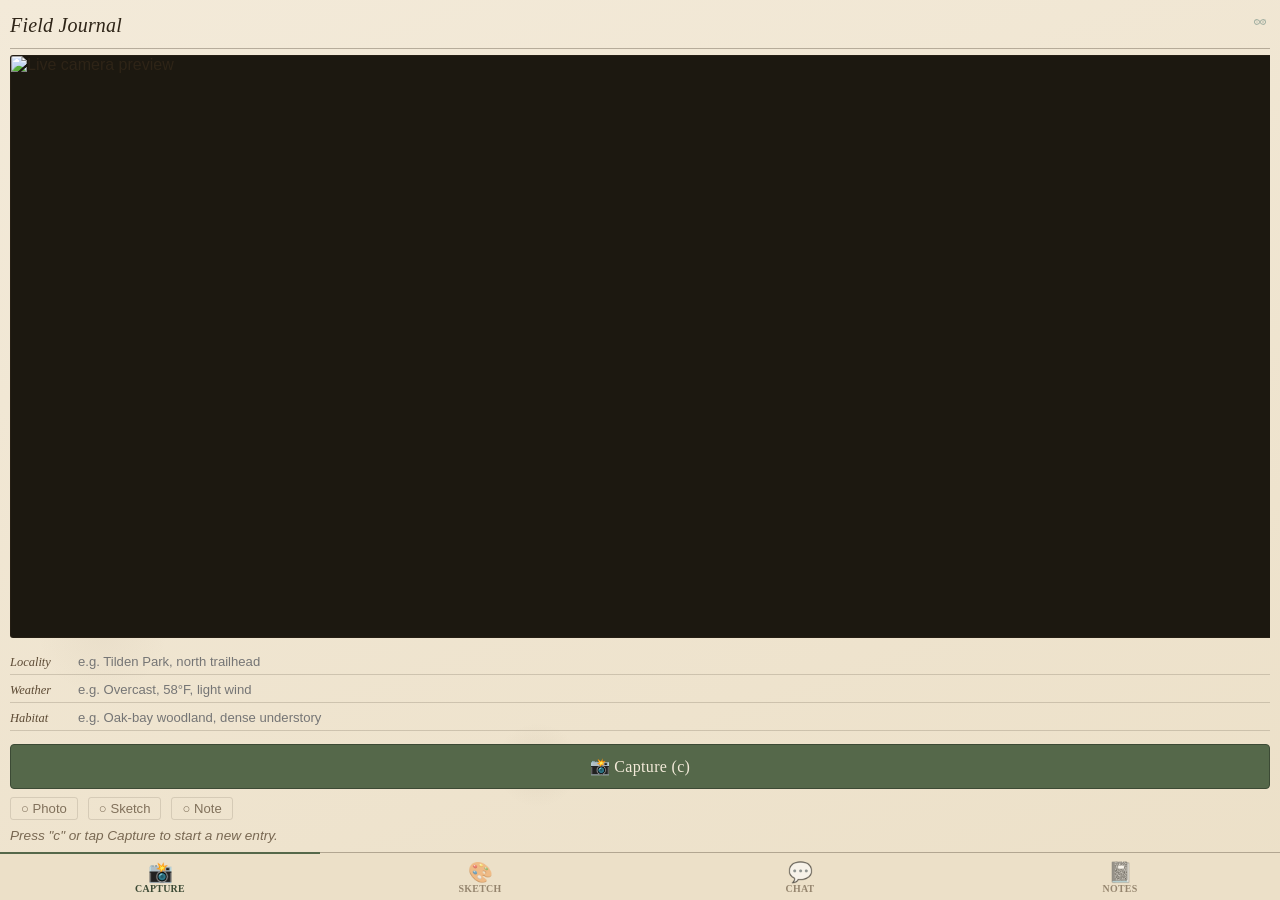
==== assets/index.html @ d4f18e7a "code with folders" ====
<!--
SPDX-FileCopyrightText: Copyright (C) Arduino s.r.l. and/or its affiliated companies

SPDX-License-Identifier: MPL-2.0
-->

<!doctype html>
<html lang="en">
  <head>
    <meta charset="UTF-8" />
    <meta name="viewport" content="width=device-width, initial-scale=1.0, maximum-scale=1.0, user-scalable=no" />
    <title>Field Journal</title>
    <link rel="stylesheet" type="text/css" href="style.css" />
    <style>
      /* Laid out for a small (5") HDMI/LCD touchscreen: fixed-height
         shell, one tab visible at a time, tab bar docked at the bottom
         within thumb reach.

         Palette below is meant to evoke a hand-drawn naturalist's field
         journal: aged paper, sepia ink, muted botanical greens instead
         of app-UI blue/green. Only generic font families (serif) are
         relied on for headings -- no web fonts are loaded, since this
         has to render offline on the board with whatever's already on
         its Linux image. */
      :root {
        --paper: #f3ead9;
        --paper-dark: #ece0c8;
        --ink: #2e2417;
        --ink-soft: #5c4a34;
        --line: rgba(58, 45, 28, 0.32);
        --line-soft: rgba(58, 45, 28, 0.18);
        --accent-green: #55684a;
        --accent-green-dark: #3c4a35;
        --accent-rust: #7a3b2e;
        --accent-rust-dark: #532820;
        --accent-slate: #46626c;
        --accent-slate-dark: #30454d;
      }
      html, body {
        height: 100%;
        margin: 0;
        overflow: hidden;
      }
      body {
        padding: 0;
        display: block;
        /* Faint "foxing" spots + a warm gradient stand in for a paper
           texture image -- no binary asset needed, so it stays
           offline-safe. */
        background:
          radial-gradient(circle at 18% 24%, rgba(90, 66, 40, 0.06) 0%, transparent 5%),
          radial-gradient(circle at 76% 62%, rgba(90, 66, 40, 0.05) 0%, transparent 4%),
          radial-gradient(circle at 42% 85%, rgba(90, 66, 40, 0.06) 0%, transparent 4%),
          radial-gradient(circle at 88% 15%, rgba(90, 66, 40, 0.05) 0%, transparent 4%),
          radial-gradient(circle at 8% 70%, rgba(90, 66, 40, 0.04) 0%, transparent 5%),
          linear-gradient(160deg, var(--paper) 0%, var(--paper-dark) 100%);
        color: var(--ink);
      }
      .app-shell {
        max-width: 100%;
        height: 100%;
        margin: 0;
        padding: 8px 10px 0 10px;
        font-family: -apple-system, "Segoe UI", Roboto, sans-serif;
        display: flex;
        flex-direction: column;
        box-sizing: border-box;
      }
      .header {
        margin-bottom: 6px;
        flex: 0 0 auto;
        display: flex;
        align-items: baseline;
        justify-content: space-between;
        border-bottom: 1px solid var(--line);
        padding-bottom: 6px;
      }
      .header h1 {
        font-family: Georgia, "Times New Roman", serif;
        font-style: italic;
        font-weight: 400;
        font-size: 1.25rem;
        letter-spacing: 0.01em;
        margin: 0;
        color: var(--ink);
      }
      .header .arduino-logo {
        height: 20px;
        opacity: 0.55;
        filter: sepia(60%) saturate(60%);
      }

      /* --- Tabs --------------------------------------------------- */
      .tab-panels {
        flex: 1 1 auto;
        min-height: 0;
        position: relative;
      }
      .tab-panel {
        display: none;
        height: 100%;
        overflow-y: auto;
        -webkit-overflow-scrolling: touch;
        padding-bottom: 8px;
        box-sizing: border-box;
      }
      .tab-panel.active {
        display: flex;
        flex-direction: column;
      }
      .tab-bar {
        flex: 0 0 auto;
        display: flex;
        border-top: 1px solid var(--line);
        background: var(--paper-dark);
        margin: 0 -10px;
      }
      .tab-btn {
        flex: 1;
        display: flex;
        flex-direction: column;
        align-items: center;
        justify-content: center;
        gap: 2px;
        padding: 8px 4px 6px 4px;
        border: none;
        background: none;
        font-size: 1.25rem;
        line-height: 1;
        cursor: pointer;
        color: var(--ink-soft);
        opacity: 0.6;
      }
      .tab-btn span {
        font-family: Georgia, "Times New Roman", serif;
        font-size: 0.62rem;
        font-weight: 600;
        letter-spacing: 0.03em;
        text-transform: uppercase;
      }
      .tab-btn.active {
        color: var(--accent-green-dark);
        opacity: 1;
        border-top: 2px solid var(--accent-green);
        margin-top: -1px;
      }

      /* --- Tab 1: Capture ------------------------------------------ */
      #cameraPreview {
        width: 100%;
        flex: 1 1 auto;
        min-height: 0;
        object-fit: cover;
        background: #1c1810;
        border-radius: 3px;
        border: 1px solid var(--line);
        display: block;
        margin-bottom: 8px;
      }
      .capture-btn {
        display: block;
        width: 100%;
        flex: 0 0 auto;
        margin-bottom: 8px;
        padding: 12px;
        font-family: Georgia, "Times New Roman", serif;
        font-size: 1rem;
        letter-spacing: 0.02em;
        border: 1px solid var(--accent-green-dark);
        border-radius: 4px;
        cursor: pointer;
        background: var(--accent-green);
        color: var(--paper);
      }
      /* --- Grinnell-method field conditions (locality/weather/habitat) --- */
      .field-conditions {
        flex: 0 0 auto;
        margin: 6px 0 8px 0;
      }
      .field-conditions-row {
        display: flex;
        align-items: baseline;
        gap: 6px;
        border-bottom: 1px solid var(--line-soft);
        padding-bottom: 3px;
        margin-bottom: 5px;
      }
      .field-conditions-row label {
        flex: 0 0 auto;
        font-family: Georgia, "Times New Roman", serif;
        font-style: italic;
        font-size: 0.78rem;
        color: var(--ink-soft);
        width: 62px;
      }
      .field-conditions-row input {
        flex: 1 1 auto;
        min-width: 0;
        border: none;
        background: transparent;
        font-size: 0.82rem;
        color: var(--ink);
        padding: 2px 0;
      }
      .field-conditions-row input:focus {
        outline: none;
      }
      .field-conditions-view p {
        margin: 0 0 3px 0;
        font-size: 0.82rem;
        color: var(--ink);
      }
      .field-conditions-view p strong {
        font-family: Georgia, "Times New Roman", serif;
        font-style: italic;
        font-weight: 400;
        color: var(--ink-soft);
      }
      .catalog-tag {
        display: inline-block;
        font-family: Georgia, "Times New Roman", serif;
        font-style: italic;
        font-size: 0.8rem;
        letter-spacing: 0.03em;
        color: var(--ink-soft);
        border: 1px solid var(--line);
        border-radius: 3px;
        padding: 2px 8px;
        margin-bottom: 4px;
      }

      .entry-status {
        display: flex;
        gap: 10px;
        margin: 0 0 8px 0;
        font-size: 0.82rem;
        flex: 0 0 auto;
      }
      .entry-status span {
        padding: 3px 10px;
        border-radius: 3px;
        background: transparent;
        border: 1px solid var(--line-soft);
        color: var(--ink-soft);
        opacity: 0.75;
      }
      .entry-status span.status-saved {
        background: rgba(85, 104, 74, 0.14);
        border-color: var(--accent-green);
        color: var(--accent-green-dark);
        opacity: 1;
        font-weight: 600;
      }
      .capture-status {
        flex: 0 0 auto;
        min-height: 1.2em;
        opacity: 0.8;
        font-size: 0.85rem;
        font-style: italic;
        color: var(--ink-soft);
      }

      /* --- Tab 2: Photo + Sketch ------------------------------------ */
      .entry-panels {
        display: flex;
        flex-direction: column;
        gap: 8px;
        flex: 1 1 auto;
        min-height: 0;
      }
      .panel-label {
        font-family: Georgia, "Times New Roman", serif;
        font-style: italic;
        font-size: 0.92rem;
        letter-spacing: 0.02em;
        color: var(--ink-soft);
        border-bottom: 1px solid var(--line-soft);
        padding-bottom: 3px;
        margin-bottom: 6px;
      }
      .photo-panel {
        flex: 0 0 auto;
      }
      #capturedPhoto {
        width: 100%;
        max-height: 110px;
        object-fit: contain;
        border-radius: 3px;
        border: 1px solid var(--line);
        background: var(--paper-dark);
        display: none;
      }
      .sketch-panel {
        flex: 1 1 auto;
        min-height: 0;
        display: flex;
        flex-direction: column;
      }
      #sketchCanvas {
        flex: 1 1 auto;
        min-height: 0;
        width: 100%;
        background: #fdfaf2;
        border-radius: 3px;
        border: 1px solid var(--line);
        display: block;
        touch-action: none; /* stops the page from scrolling/zooming while drawing */
      }
      .sketch-controls {
        display: flex;
        gap: 8px;
        margin-top: 6px;
        flex: 0 0 auto;
      }
      .sketch-controls button {
        flex: 1;
        padding: 10px;
        border: 1px solid var(--line);
        border-radius: 4px;
        cursor: pointer;
        background: var(--paper-dark);
        color: var(--ink);
        font-family: Georgia, "Times New Roman", serif;
      }

      /* --- Tab 3: Chat ----------------------------------------------- */
      #tab-chat {
        flex-direction: column;
      }
      .bird-panel {
        flex: 0 0 auto;
        margin-bottom: 10px;
        padding-bottom: 10px;
        border-bottom: 1px solid var(--line-soft);
      }
      .bird-panel .capture-btn {
        margin-bottom: 6px;
      }
      .chat-panel {
        display: flex;
        flex-direction: column;
        flex: 1 1 auto;
        min-height: 0;
      }
      #chatLog {
        flex: 1 1 auto;
        min-height: 80px;
        overflow-y: auto;
        display: flex;
        flex-direction: column;
        gap: 8px;
        padding: 8px;
        border-radius: 4px;
        background: rgba(58, 45, 28, 0.045);
        border: 1px solid var(--line-soft);
      }
      .chat-bubble {
        padding: 8px 10px;
        border-radius: 4px;
        max-width: 85%;
        border: 1px solid var(--line-soft);
      }
      .chat-bubble p {
        margin: 0;
        white-space: pre-wrap;
        font-size: 0.9rem;
        color: var(--ink);
      }
      .chat-you {
        align-self: flex-end;
        background: var(--paper-dark);
      }
      .chat-ai {
        align-self: flex-start;
        background: #fdfaf2;
      }
      .add-to-note-btn {
        display: block;
        margin-top: 6px;
        padding: 5px 8px;
        font-size: 0.78rem;
        border: 1px solid var(--line);
        border-radius: 3px;
        cursor: pointer;
        background: var(--paper-dark);
        color: var(--ink-soft);
      }
      .chat-input-row {
        display: flex;
        gap: 6px;
        margin-top: 8px;
        flex: 0 0 auto;
      }
      .chat-input-row input {
        flex: 1;
        padding: 10px;
        border-radius: 4px;
        border: 1px solid var(--line);
        font-size: 0.95rem;
        background: #fdfaf2;
        color: var(--ink);
      }
      .chat-input-row button {
        padding: 10px 14px;
        border: 1px solid var(--accent-green-dark);
        border-radius: 4px;
        cursor: pointer;
        background: var(--accent-green);
        color: var(--paper);
        font-family: Georgia, "Times New Roman", serif;
      }
      .field-note {
        margin-top: 8px;
        padding: 10px;
        border-radius: 4px;
        background: rgba(58, 45, 28, 0.045);
        border: 1px solid var(--line-soft);
        flex: 0 0 auto;
      }
      .field-note p {
        margin: 0 0 6px 0;
        white-space: pre-wrap;
        font-size: 0.88rem;
        color: var(--ink);
      }
      .scan-content-time {
        font-size: 0.75rem;
        font-style: italic;
        opacity: 0.65;
        color: var(--ink-soft);
      }

      /* --- Tab 4: Saved Notes ----------------------------------------- */
      #tab-notes {
        flex-direction: column;
      }
      .entries-list {
        flex: 1 1 auto;
        overflow-y: auto;
      }
      .entry-row {
        display: flex;
        gap: 10px;
        align-items: center;
        padding: 8px 2px;
        border-bottom: 1px solid var(--line-soft);
        cursor: pointer;
      }
      .entry-row img,
      .entry-thumb-placeholder {
        width: 56px;
        height: 42px;
        object-fit: cover;
        border-radius: 3px;
        border: 1px solid var(--line-soft);
        background: var(--paper-dark);
        flex: 0 0 auto;
      }
      .entry-meta {
        flex: 1 1 auto;
        min-width: 0;
      }
      .entry-meta .entry-time {
        font-size: 0.72rem;
        font-style: italic;
        opacity: 0.65;
        color: var(--ink-soft);
      }
      .entry-meta .entry-snippet {
        font-size: 0.85rem;
        white-space: nowrap;
        overflow: hidden;
        text-overflow: ellipsis;
        color: var(--ink);
      }
      .notes-empty {
        opacity: 0.7;
        font-style: italic;
        font-size: 0.9rem;
        padding: 12px 2px;
        color: var(--ink-soft);
      }
      .notes-detail {
        flex: 1 1 auto;
        min-height: 0;
        overflow-y: auto;
        display: flex;
        flex-direction: column;
      }
      .notes-back-btn {
        align-self: flex-start;
        margin-bottom: 8px;
        padding: 8px 14px;
        border: 1px solid var(--line);
        border-radius: 4px;
        background: var(--paper-dark);
        color: var(--ink);
        cursor: pointer;
        font-size: 0.85rem;
        font-family: Georgia, "Times New Roman", serif;
      }
      .detail-images {
        display: flex;
        gap: 8px;
        margin-bottom: 8px;
        flex: 0 0 auto;
      }
      .detail-images img {
        flex: 1;
        width: 50%;
        max-height: 150px;
        object-fit: contain;
        background: var(--paper-dark);
        border-radius: 3px;
        border: 1px solid var(--line);
      }
      #detailNoteTextarea {
        width: 100%;
        box-sizing: border-box;
        border-radius: 4px;
        border: 1px solid var(--line);
        padding: 8px;
        font-size: 0.88rem;
        font-family: inherit;
        resize: vertical;
        background: #fdfaf2;
        color: var(--ink);
      }
      .detail-actions {
        display: flex;
        gap: 6px;
        flex-wrap: wrap;
        margin-top: 6px;
        flex: 0 0 auto;
      }
      .detail-actions button {
        flex: 1 1 auto;
        padding: 9px 6px;
        border: 1px solid var(--line);
        border-radius: 4px;
        cursor: pointer;
        font-size: 0.78rem;
        font-family: Georgia, "Times New Roman", serif;
        background: var(--paper-dark);
        color: var(--ink);
      }
      #detailDeleteButton {
        background: var(--accent-rust);
        color: var(--paper);
        border-color: var(--accent-rust-dark);
      }
      #detailSyncButton {
        background: var(--accent-slate);
        color: var(--paper);
        border-color: var(--accent-slate-dark);
      }

      .error-message {
        margin: 8px 0;
        padding: 8px 10px;
        border-radius: 4px;
        background: rgba(122, 59, 46, 0.12);
        border: 1px solid var(--accent-rust);
        color: var(--accent-rust-dark);
        font-size: 0.85rem;
        font-style: italic;
        flex: 0 0 auto;
      }
    </style>
  </head>
  <body>
    <div class="app-shell">
      <div class="header">
        <h1 class="arduino-text">Field Journal</h1>
        <img class="arduino-logo" src="./img/logo.svg" alt="Arduino Logo" />
      </div>

      <div class="tab-panels">
        <!-- Tab 1: Capture -->
        <section id="tab-capture" class="tab-panel active">
          <img id="cameraPreview" alt="Live camera preview" />
          <div class="field-conditions">
            <div class="field-conditions-row">
              <label for="localityInput">Locality</label>
              <input id="localityInput" type="text" placeholder="e.g. Tilden Park, north trailhead" />
            </div>
            <div class="field-conditions-row">
              <label for="weatherInput">Weather</label>
              <input id="weatherInput" type="text" placeholder="e.g. Overcast, 58°F, light wind" />
            </div>
            <div class="field-conditions-row">
              <label for="habitatInput">Habitat</label>
              <input id="habitatInput" type="text" placeholder="e.g. Oak-bay woodland, dense understory" />
            </div>
          </div>
          <button id="captureButton" class="capture-btn">📸 Capture (c)</button>
          <div class="entry-status">
            <span id="status-photo" data-label="Photo">○ Photo</span>
            <span id="status-sketch" data-label="Sketch">○ Sketch</span>
            <span id="status-note" data-label="Note">○ Note</span>
          </div>
          <div id="captureStatus" class="capture-status"></div>
        </section>

        <!-- Tab 2: Photo + Sketch -->
        <section id="tab-sketch" class="tab-panel">
          <div class="entry-panels">
            <div class="entry-panel photo-panel">
              <div class="panel-label">Photo</div>
              <img id="capturedPhoto" alt="Captured photo" />
            </div>
            <div class="entry-panel sketch-panel">
              <div class="panel-label">Sketch</div>
              <canvas id="sketchCanvas"></canvas>
              <div class="sketch-controls">
                <button id="sketchClearButton">Clear</button>
                <button id="sketchSaveButton">Save Sketch</button>
              </div>
            </div>
          </div>
        </section>

        <!-- Tab 3: Chat -->
        <section id="tab-chat" class="tab-panel">
          <div class="bird-panel">
            <div class="panel-label">Identify Birdsong</div>
            <button id="birdListenButton" class="capture-btn">🎤 Listen (5s)</button>
            <div id="birdResult"></div>
          </div>

          <div class="panel-label">Ask about this observation</div>
          <div class="chat-panel">
            <div id="chatLog"></div>
            <div class="chat-input-row">
              <input id="chatInput" type="text" placeholder="Describe what you see, or ask a question..." />
              <button id="chatSendButton">Send</button>
            </div>
          </div>
          <div id="fieldNoteResult"></div>
        </section>

        <!-- Tab 4: Saved Notes -->
        <section id="tab-notes" class="tab-panel">
          <div id="notesListView">
            <div class="panel-label">Saved Field Notes</div>
            <div id="entriesList" class="entries-list"></div>
          </div>
          <div id="notesDetailView" class="notes-detail" style="display: none">
            <button id="notesBackButton" class="notes-back-btn">← Back to list</button>
            <div id="entryDetailContent"></div>
          </div>
        </section>
      </div>

      <nav class="tab-bar">
        <button class="tab-btn active" data-tab="capture">📸<span>Capture</span></button>
        <button class="tab-btn" data-tab="sketch">🎨<span>Sketch</span></button>
        <button class="tab-btn" data-tab="chat">💬<span>Chat</span></button>
        <button class="tab-btn" data-tab="notes">📓<span>Notes</span></button>
      </nav>

      <div id="error-container" class="error-message" style="display: none"></div>
    </div>

    <script src="libs/socket.io.min.js"></script>
    <script src="libs/arduino.js"></script>
    <script src="app.js"></script>
  </body>
</html>
---- assets/style.css ----
/*
 * SPDX-FileCopyrightText: Copyright (C) Arduino s.r.l. and/or its affiliated companies
 *
 * SPDX-License-Identifier: MPL-2.0
 */

@import url('fonts/fonts.css');

/*
 * This CSS is used to center the various elements on the screen
 */
body {
  font-family:
    -apple-system, BlinkMacSystemFont, 'Segoe UI', 'Roboto', 'Oxygen', 'Ubuntu', 'Cantarell', 'Fira Sans', 'Droid Sans',
    'Helvetica Neue', sans-serif;
  margin: 0;
  padding: 20px;
  background-color: #dae3e3;
  color: #333;
  display: flex;
  flex-direction: column;
  align-items: center;
}

.main-content {
  display: flex;
  gap: 32px;
  align-items: stretch;
  justify-content: center;
  width: 100%;
  max-width: 1200px;
}

.header {
  display: flex;
  align-items: center;
  justify-content: space-between;
  margin-bottom: 32px;
}

.container {
  width: 100%;
  max-width: 550px;
  min-width: 300px;
  height: auto;
  min-height: auto;
  border-radius: 16px;
  background: #fff;
  padding: 24px;
  box-sizing: border-box;
  display: flex;
  flex-direction: column;
  justify-content: space-between;
}

.right-column {
  display: flex;
  flex-direction: column;
  gap: 32px;
  width: 100%;
  max-width: 550px;
}

.right-column .container:last-child {
  flex-grow: 1;
}

.error-message {
  margin-top: 20px;
  padding: 10px;
  border-radius: 5px;
  background-color: #f8d7da;
  color: #721c24;
  border: 1px solid #f5c6cb;
}

.container-right {
  background: #fff;
  padding: 16px;
  border-radius: 16px;
}

/*
 * Components styling
 */

#videoFeedContainer {
  display: flex;
  justify-content: center;
  align-items: center;
  margin-bottom: 20px;
  width: 100%;
  margin-left: auto;
  margin-right: auto;
}

#videoCanvas {
  display: block;
  width: 100%;
  height: auto;
  background-color: #333;
}

.camera-status {
  display: flex;
  align-items: center;
  flex-direction: column;
  gap: 16px;
}

.search {
  display: flex;
  align-items: center;
  gap: 8px;
  color: #2c353a;
  font-family: 'Roboto Mono', monospace;
  font-size: 16px;
  font-style: normal;
  font-weight: 700;
  line-height: 170%;
  letter-spacing: 1.92px;
}

.search-small {
  color: #2c353a;
  text-align: center;
  font-family: 'Open Sans';
  font-size: 14px;
  font-style: normal;
  font-weight: 400;
}

#scanInfo {
  text-align: center;
  margin-bottom: 24px;
  display: flex;
  flex-direction: column;
  gap: 8px;
  align-self: stretch;
  border-radius: 8px;
  background: #fff;
}

#scanMessage {
  text-align: center;
  font-family: 'Open Sans';
  font-size: 10px;
  color: #2c353a;
  line-height: 160%;
  letter-spacing: 0.5px;
}

#recentScansList {
  list-style-type: none;
  padding: 0;
  flex: 1;
}

#recentScansList li {
  border-top: 1px solid #c9d2d2;
  border-bottom: 1px solid #c9d2d2;
  padding: 16px 0;
  font-size: 12px;
  color: #2c353a;
}

.error-message {
  color: red;
  font-weight: bold;
  text-align: center;
  margin-top: 10px;
}

#rescan-button-container {
  display: flex;
  justify-content: flex-end;
}

#rescanButton {
  background-color: #008184;
  color: #fff;
  border: none;
  border-radius: 8px;
  padding: 8px 16px;
  font-weight: 600;
  cursor: pointer;
  transition: background 0.2s;
  outline: none;
  box-shadow: none;
  font-family: 'Open Sans';
  font-size: 14px;
  font-style: normal;
  line-height: 160%;
}

.arduino-text {
  color: #008184;
  font-family: 'Roboto Mono', monospace;
  font-size: 20px;
  font-weight: 600;
  margin: 0;
  font-style: normal;
  line-height: 170%;
  letter-spacing: 0.28px;
}

.icon-wrapper {
  display: inline-flex;
  align-items: center;
  justify-content: center;
  padding: 4px;
  border-radius: 50%;
  transition: background-color 0.2s ease;
  position: relative;
}

.icon-wrapper:hover {
  background-color: rgba(0, 129, 132, 0.1);
  cursor: pointer;
}

.icon-wrapper::after {
  content: attr(data-tooltip);
  position: absolute;
  bottom: 100%;
  left: 50%;
  transform: translateX(-50%);
  background-color: #333;
  color: white;
  padding: 4px 8px;
  border-radius: 4px;
  font-size: 11px;
  font-family: 'Open Sans', sans-serif;
  white-space: nowrap;
  opacity: 0;
  visibility: hidden;
  transition:
    opacity 0.3s,
    visibility 0.3s;
  z-index: 1000;
  margin-bottom: 5px;
}

.icon-wrapper::before {
  content: '';
  position: absolute;
  bottom: 100%;
  left: 50%;
  transform: translateX(-50%);
  border: 4px solid transparent;
  border-top-color: #333;
  opacity: 0;
  visibility: hidden;
  transition:
    opacity 0.3s,
    visibility 0.3s;
  z-index: 1000;
  margin-bottom: 1px;
}

.icon-wrapper:hover::after,
.icon-wrapper:hover::before {
  opacity: 1;
  visibility: visible;
}

.icon-wrapper.tooltip-success::after {
  background-color: #16a588;
  color: #fff;
  opacity: 1;
  visibility: visible;
}

.icon-wrapper.tooltip-success::before {
  border-top-color: #16a588;
  opacity: 1;
  visibility: visible;
}

.icon {
  width: 12px;
  height: 12px;
  display: block;
}

.delete-scan-logo:hover {
  cursor: pointer;
  background-color: rgba(0, 129, 132, 0.1);
  padding: 4px;
  border-radius: 50%;
}

.arduino-logo {
  height: 48px;
  width: auto;
}

.delete-scan-logo {
  width: 18px;
  height: 18px;
  border-radius: 50%;
  transition: background-color 0.2s ease;
  padding: 4px;
}

.recent-scans-title-container {
  display: flex;
  align-items: center;
  gap: 8px;
  justify-content: space-between;
}

.recent-scans-title {
  color: #2c353a;
  font-family: 'Roboto Mono', monospace;
  font-size: 12px;
  font-style: normal;
  font-weight: 700;
  line-height: 170%;
  letter-spacing: 1.2px;
  margin: 0;
}

.no-recent-scans {
  display: flex;
  flex-direction: column;
  align-items: center;
  justify-content: center;
  width: 100%;
  height: 100%;
  color: #5d6a6b;
  gap: 8px;
  margin: auto;
}

.scan-container {
  display: flex;
  justify-content: space-between;
  align-items: center;
}

#scan-message {
  font-family: 'Open Sans';
  font-size: 10px;
  font-style: normal;
  font-weight: 400;
  line-height: 160%;
  letter-spacing: 0.1px;
  color: #2c353a;
  text-align: center;
}

.scan-header {
  color: #2c353a;
  font-family: 'Open Sans';
  font-size: 10px;
  font-style: normal;
  font-weight: 400;
  line-height: 160%;
  letter-spacing: 0.5px;
  align-self: stretch;
}

.scan-content,
.scan-content-time {
  font-size: 14px;
  font-style: normal;
  font-weight: 600;
  line-height: 160%;
  color: #2c353a;
  font-family: 'Open Sans';
  letter-spacing: 0.5px;
}

.scan-content-time {
  font-weight: 400;
}

.cell-border {
  border-top: 1px solid #ccc;
}

.scan-cell-container {
  display: flex;
  align-items: center;
  justify-content: space-between;
  gap: 8px;
  width: 100%;
  padding: 16px 0;
}

.scan-error {
  color: #b00020;
  background: #ffeaea;
  padding: 8px 12px;
  border-radius: 4px;
  margin-top: 8px;
  font-weight: bold;
}

/*
 * Responsive design
 */

@media (max-width: 1024px) {
  .main-content {
    flex-direction: column;
    align-items: center;
    gap: 24px;
  }

  .container,
  .right-column {
    width: 100%;
    max-width: 800px;
  }
}

.scan-error {
  text-align: center;
}

.scan-header {
  font-family: 'Open Sans';
  font-size: 10px;
  font-style: normal;
  font-weight: 400;
  color: #2c353a;
}

.scan-content {
  position: relative;
  display: flex;
  gap: 8px;
  align-items: center;
}

/*
 * Responsive design
 */

@media (max-width: 768px) {
  body {
    padding: 12px 16px;
  }

  .container {
    max-width: none;
    padding: 20px;
    min-height: auto;
  }

  .arduino-text {
    font-size: 24px;
  }

  .main-content {
    gap: 20px;
    flex-direction: column;
  }
}

@media (max-width: 480px) {
  body {
    padding: 8px 12px;
  }

  .container {
    padding: 16px;
  }

  .arduino-logo {
    height: 20px;
    width: auto;
  }

  #rescanButton {
    font-size: 12px;
  }
}

/* Added from anomaly-detection */

.control-group {
  position: relative;
}

.slider-box {
  display: flex;
  align-items: center;
  gap: 10px;
}

.control-confidence {
  display: flex;
  align-items: center;
  justify-content: space-between;
  margin-bottom: 16px;
}

.control-group label {
  color: #2c353a;
  font-family: 'Roboto Mono', monospace;
  font-size: 12px;
  font-style: normal;
  font-weight: 700;
  line-height: 170%;
  letter-spacing: 1.2px;
}

#confidenceSlider {
  width: 100%;
  height: 6px;
  border-radius: 3px;
  background: #dae3e3;
  outline: none;
  -webkit-appearance: none;
  appearance: none;
  position: relative;
  margin: 20px 0 10px 0;
}

#confidenceSlider::-webkit-slider-thumb {
  -webkit-appearance: none;
  appearance: none;
  width: 12px;
  height: 12px;
  border-radius: 50%;
  background: #008184;
  cursor: pointer;
  position: relative;
  bottom: 3px;
  z-index: 2;
}

#confidenceSlider::-webkit-slider-runnable-track {
  width: 100%;
  height: 6px;
  border-radius: 3px;
  background: #dae3e3;
}

#confidenceSlider::-moz-range-track {
  width: 100%;
  height: 6px;
  border-radius: 3px;
  background: #dae3e3;
  border: none;
}

.slider-container {
  position: relative;
  width: 100%;
}

.slider-progress {
  position: absolute;
  top: 20px;
  left: 0;
  height: 6px;
  background: #008184;
  border-radius: 3px;
  pointer-events: none;
  z-index: 1;
  transition: width 0.1s ease;
}

.confidence-value-display {
  position: absolute;
  top: -3px;
  transform: translateX(-50%);
  color: #008184;
  padding: 2px 6px;
  pointer-events: none;
  z-index: 3;
  white-space: nowrap;
  transition: left 0.1s ease;
  font-family: 'Open Sans';
  font-size: 12px;
  font-style: normal;
  font-weight: 400;
  line-height: 160%;
  letter-spacing: 0.12px;
}

.confidence-limits {
  color: #2c353a;
  font-family: 'Open Sans';
  font-size: 12px;
  font-style: normal;
  font-weight: 400;
  line-height: 160%;
  letter-spacing: 0.12px;
  margin-top: 10px;
}

.btn-tertiary {
  border-radius: 6px;
  border: 1px solid #c9d2d2;
  background: white;
  display: flex;
  align-items: center;
  justify-content: center;
  gap: 12px;
  padding: 4px 8px;
  cursor: pointer;
  transition: all 0.3s ease;
  font-size: 12px;
  min-width: 50px;
  height: 36px;
}

.feedback-section {
  margin-bottom: 8px;
}

.confidence-input {
  border: none;
  background: transparent;
  font-size: 12px;
  font-weight: inherit;
  color: inherit;
  text-align: center;
  width: 40px;
  padding: 0;
  margin: 0;
  outline: none;
  cursor: text;
}

.confidence-input:focus {
  background: rgba(0, 129, 132, 0.1);
  border-radius: 2px;
}

.reset-icon {
  width: 18px;
  height: 18px;
  opacity: 0.7;
  transition: opacity 0.3s ease;
  cursor: pointer;
}

.reset-icon svg path {
  fill: black;
}

.btn-tertiary:hover .reset-icon {
  opacity: 1;
}

.feedback-content {
  display: flex;
  flex-direction: column;
  align-items: center;
  justify-content: center;
  height: 100%;
}

.feedback-text {
  color: #5d6a6b;
  text-align: center;
}
#recentDetections {
  list-style-type: none;
  padding: 0;
  flex: 1;
}

#recentDetections li {
  border-top: 1px solid #c9d2d2;
  border-bottom: 1px solid #c9d2d2;
  font-size: 12px;
  color: #2c353a;
  padding: 16px 0;
  word-break: break-all;
  display: flex;
  justify-content: space-between;
  align-items: center;
}

.detection-info {
  display: flex;
  align-items: center;
  gap: 8px;
}

.detection-time-info {
  display: flex;
  align-items: center;
  gap: 8px;
}

.info-btn {
  width: 14px;
  height: 14px;
  cursor: pointer;
  border-radius: 50%;
  background-color: #c9d2d2;
  padding: 2px;
  transition: background 0.2s;
  position: relative;
}

.popover {
  position: absolute;
  left: 5%;
  top: 70%;
  margin-left: 8px;
  display: none;
  background: #fff;
  padding: 16px 24px;
  border-radius: 6px;
  box-shadow: 0 2px 8px rgba(0, 0, 0, 0.1);
  z-index: 10;
  width: 300px;
  color: #2c353a;
  font-weight: 100;
  font-family: 'Open Sans';
  font-size: 12px;
  line-height: 170%;
  letter-spacing: 0.12px;
}

.popover.active {
  display: block;
}
#recentClassifications {
  list-style-type: none;
  padding: 0;
  flex: 1;
}

/* Custom styles for layout */
.main-content {
  max-width: 1280px;
}

.main-content > .container {
  flex-grow: 1;
  max-width: none;
}

.right-column {
  flex-shrink: 0;
}

@media (max-width: 1024px) {
  #videoFeedContainer iframe {
    width: 100%;
    aspect-ratio: 1024 / 768;
  }
}

.feedback-detection {
  display: flex;
  flex-direction: column;
  align-items: center;
  justify-content: center;
  height: 100%;
  gap: 16px;
}

.feedback-detection .percentage {
  font-size: 24px;
  font-weight: bold;
  color: #008184;
}

.feedback-detection img {
  max-width: 64px;
  max-height: 64px;
}

.feedback-detection p {
  font-size: 18px;
  font-weight: 500;
  color: #2c353a;
  margin: 0;
}

#video-container {
  padding: 24px 0px;
}
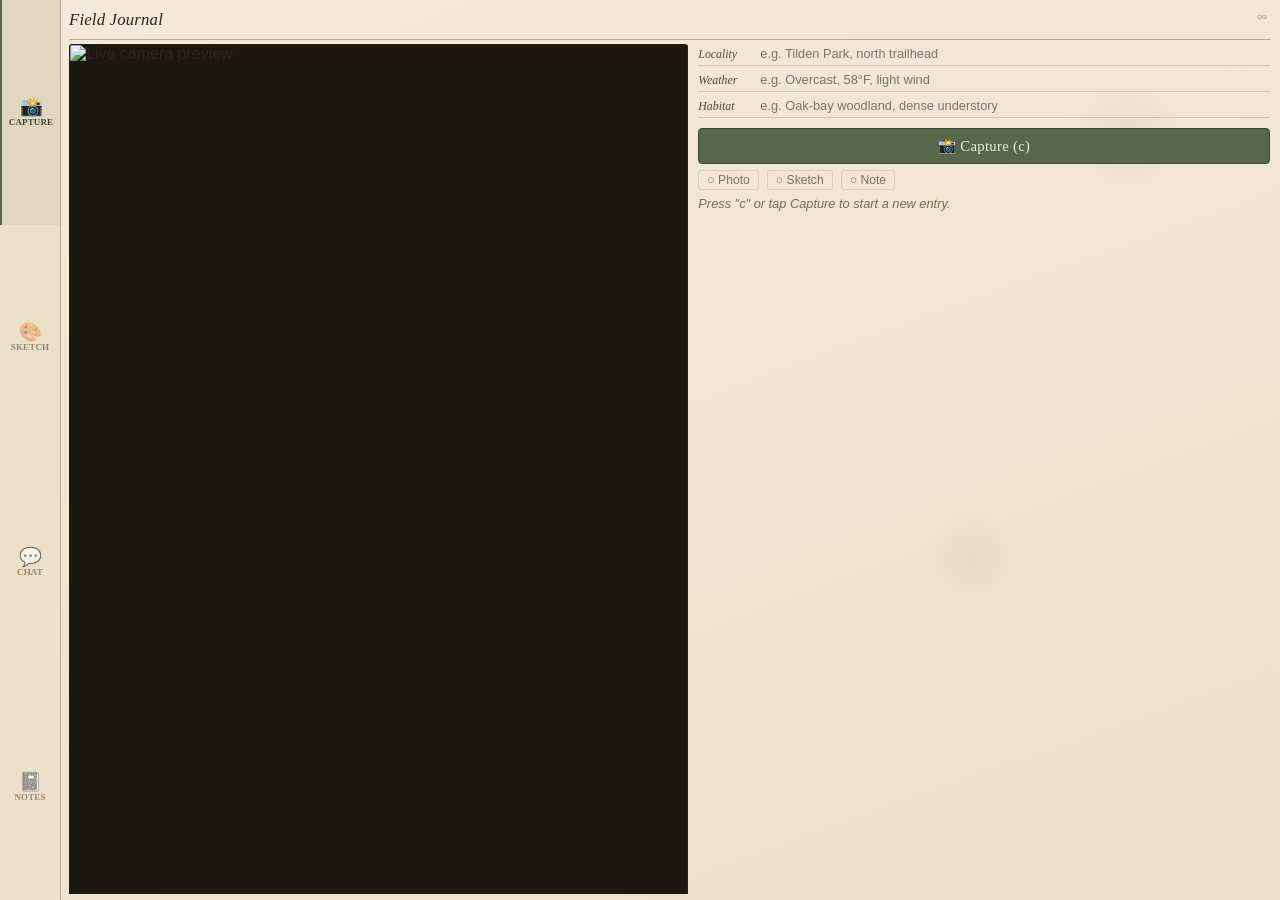
==== commit b1e8ec46: "horizontal layout" ====
--- a/assets/index.html
+++ b/assets/index.html
@@ -12,9 +12,12 @@
     <title>Field Journal</title>
     <link rel="stylesheet" type="text/css" href="style.css" />
     <style>
-      /* Laid out for a small (5") HDMI/LCD touchscreen: fixed-height
-         shell, one tab visible at a time, tab bar docked at the bottom
-         within thumb reach.
+      /* Laid out for a small (5") HDMI/LCD touchscreen in LANDSCAPE
+         orientation: fixed-height shell, one tab visible at a time,
+         a slim icon tab rail docked on the left within thumb reach,
+         and each tab's content arranged in side-by-side columns
+         (rather than stacked) so nothing needs to scroll on a short,
+         wide display.
 
          Palette below is meant to evoke a hand-drawn naturalist's field
          journal: aged paper, sepia ink, muted botanical greens instead
@@ -56,36 +59,47 @@
           linear-gradient(160deg, var(--paper) 0%, var(--paper-dark) 100%);
         color: var(--ink);
       }
+
+      /* --- Shell: sidebar rail (left) + main content (right) -------- */
       .app-shell {
         max-width: 100%;
         height: 100%;
         margin: 0;
-        padding: 8px 10px 0 10px;
+        padding: 0;
         font-family: -apple-system, "Segoe UI", Roboto, sans-serif;
         display: flex;
-        flex-direction: column;
+        flex-direction: row;
         box-sizing: border-box;
       }
+      .main-area {
+        flex: 1 1 auto;
+        min-width: 0;
+        height: 100%;
+        display: flex;
+        flex-direction: column;
+        box-sizing: border-box;
+        padding: 6px 10px 6px 8px;
+      }
       .header {
-        margin-bottom: 6px;
+        margin-bottom: 4px;
         flex: 0 0 auto;
         display: flex;
         align-items: baseline;
         justify-content: space-between;
         border-bottom: 1px solid var(--line);
-        padding-bottom: 6px;
+        padding-bottom: 4px;
       }
       .header h1 {
         font-family: Georgia, "Times New Roman", serif;
         font-style: italic;
         font-weight: 400;
-        font-size: 1.25rem;
+        font-size: 1.05rem;
         letter-spacing: 0.01em;
         margin: 0;
         color: var(--ink);
       }
       .header .arduino-logo {
-        height: 20px;
+        height: 16px;
         opacity: 0.55;
         filter: sepia(60%) saturate(60%);
       }
@@ -101,31 +115,35 @@
         height: 100%;
         overflow-y: auto;
         -webkit-overflow-scrolling: touch;
-        padding-bottom: 8px;
         box-sizing: border-box;
       }
       .tab-panel.active {
         display: flex;
         flex-direction: column;
       }
+
+      /* Icon rail docked on the left, full height, thumb reach for a
+         landscape hand-hold. */
       .tab-bar {
         flex: 0 0 auto;
-        display: flex;
-        border-top: 1px solid var(--line);
-        background: var(--paper-dark);
-        margin: 0 -10px;
+        width: 60px;
+        height: 100%;
+        display: flex;
+        flex-direction: column;
+        border-right: 1px solid var(--line);
+        background: var(--paper-dark);
       }
       .tab-btn {
-        flex: 1;
+        flex: 1 1 0;
         display: flex;
         flex-direction: column;
         align-items: center;
         justify-content: center;
         gap: 2px;
-        padding: 8px 4px 6px 4px;
+        padding: 4px 2px;
         border: none;
         background: none;
-        font-size: 1.25rem;
+        font-size: 1.15rem;
         line-height: 1;
         cursor: pointer;
         color: var(--ink-soft);
@@ -133,38 +151,56 @@
       }
       .tab-btn span {
         font-family: Georgia, "Times New Roman", serif;
-        font-size: 0.62rem;
+        font-size: 0.56rem;
         font-weight: 600;
-        letter-spacing: 0.03em;
+        letter-spacing: 0.02em;
         text-transform: uppercase;
       }
       .tab-btn.active {
         color: var(--accent-green-dark);
         opacity: 1;
-        border-top: 2px solid var(--accent-green);
-        margin-top: -1px;
-      }
-
-      /* --- Tab 1: Capture ------------------------------------------ */
+        border-left: 3px solid var(--accent-green);
+        margin-left: -1px;
+        background: rgba(85, 104, 74, 0.08);
+      }
+
+      /* --- Tab 1: Capture (camera left / conditions+actions right) - */
+      .capture-layout {
+        display: flex;
+        flex-direction: row;
+        gap: 10px;
+        flex: 1 1 auto;
+        min-height: 0;
+      }
+      .capture-video-col {
+        flex: 1 1 52%;
+        min-width: 0;
+        display: flex;
+      }
       #cameraPreview {
         width: 100%;
-        flex: 1 1 auto;
-        min-height: 0;
+        height: 100%;
         object-fit: cover;
         background: #1c1810;
         border-radius: 3px;
         border: 1px solid var(--line);
         display: block;
-        margin-bottom: 8px;
+      }
+      .capture-info-col {
+        flex: 1 1 48%;
+        min-width: 0;
+        display: flex;
+        flex-direction: column;
+        overflow-y: auto;
       }
       .capture-btn {
         display: block;
         width: 100%;
         flex: 0 0 auto;
-        margin-bottom: 8px;
-        padding: 12px;
-        font-family: Georgia, "Times New Roman", serif;
-        font-size: 1rem;
+        margin-bottom: 6px;
+        padding: 8px;
+        font-family: Georgia, "Times New Roman", serif;
+        font-size: 0.92rem;
         letter-spacing: 0.02em;
         border: 1px solid var(--accent-green-dark);
         border-radius: 4px;
@@ -175,30 +211,30 @@
       /* --- Grinnell-method field conditions (locality/weather/habitat) --- */
       .field-conditions {
         flex: 0 0 auto;
-        margin: 6px 0 8px 0;
+        margin: 0 0 6px 0;
       }
       .field-conditions-row {
         display: flex;
         align-items: baseline;
         gap: 6px;
         border-bottom: 1px solid var(--line-soft);
-        padding-bottom: 3px;
-        margin-bottom: 5px;
+        padding-bottom: 2px;
+        margin-bottom: 4px;
       }
       .field-conditions-row label {
         flex: 0 0 auto;
         font-family: Georgia, "Times New Roman", serif;
         font-style: italic;
-        font-size: 0.78rem;
-        color: var(--ink-soft);
-        width: 62px;
+        font-size: 0.74rem;
+        color: var(--ink-soft);
+        width: 56px;
       }
       .field-conditions-row input {
         flex: 1 1 auto;
         min-width: 0;
         border: none;
         background: transparent;
-        font-size: 0.82rem;
+        font-size: 0.8rem;
         color: var(--ink);
         padding: 2px 0;
       }
@@ -207,7 +243,7 @@
       }
       .field-conditions-view p {
         margin: 0 0 3px 0;
-        font-size: 0.82rem;
+        font-size: 0.8rem;
         color: var(--ink);
       }
       .field-conditions-view p strong {
@@ -220,7 +256,7 @@
         display: inline-block;
         font-family: Georgia, "Times New Roman", serif;
         font-style: italic;
-        font-size: 0.8rem;
+        font-size: 0.78rem;
         letter-spacing: 0.03em;
         color: var(--ink-soft);
         border: 1px solid var(--line);
@@ -231,13 +267,14 @@
 
       .entry-status {
         display: flex;
-        gap: 10px;
-        margin: 0 0 8px 0;
-        font-size: 0.82rem;
-        flex: 0 0 auto;
+        gap: 8px;
+        margin: 0 0 6px 0;
+        font-size: 0.76rem;
+        flex: 0 0 auto;
+        flex-wrap: wrap;
       }
       .entry-status span {
-        padding: 3px 10px;
+        padding: 2px 8px;
         border-radius: 3px;
         background: transparent;
         border: 1px solid var(--line-soft);
@@ -253,37 +290,42 @@
       }
       .capture-status {
         flex: 0 0 auto;
-        min-height: 1.2em;
+        min-height: 1.1em;
         opacity: 0.8;
-        font-size: 0.85rem;
-        font-style: italic;
-        color: var(--ink-soft);
-      }
-
-      /* --- Tab 2: Photo + Sketch ------------------------------------ */
+        font-size: 0.8rem;
+        font-style: italic;
+        color: var(--ink-soft);
+      }
+
+      /* --- Tab 2: Photo + Sketch (photo left / sketch right) -------- */
       .entry-panels {
         display: flex;
-        flex-direction: column;
-        gap: 8px;
+        flex-direction: row;
+        gap: 10px;
         flex: 1 1 auto;
         min-height: 0;
       }
       .panel-label {
         font-family: Georgia, "Times New Roman", serif;
         font-style: italic;
-        font-size: 0.92rem;
+        font-size: 0.86rem;
         letter-spacing: 0.02em;
         color: var(--ink-soft);
         border-bottom: 1px solid var(--line-soft);
         padding-bottom: 3px;
-        margin-bottom: 6px;
+        margin-bottom: 5px;
+        flex: 0 0 auto;
       }
       .photo-panel {
-        flex: 0 0 auto;
+        flex: 0 0 30%;
+        min-width: 0;
+        display: flex;
+        flex-direction: column;
       }
       #capturedPhoto {
         width: 100%;
-        max-height: 110px;
+        flex: 1 1 auto;
+        min-height: 0;
         object-fit: contain;
         border-radius: 3px;
         border: 1px solid var(--line);
@@ -291,7 +333,8 @@
         display: none;
       }
       .sketch-panel {
-        flex: 1 1 auto;
+        flex: 1 1 70%;
+        min-width: 0;
         min-height: 0;
         display: flex;
         flex-direction: column;
@@ -314,7 +357,7 @@
       }
       .sketch-controls button {
         flex: 1;
-        padding: 10px;
+        padding: 8px;
         border: 1px solid var(--line);
         border-radius: 4px;
         cursor: pointer;
@@ -323,19 +366,33 @@
         font-family: Georgia, "Times New Roman", serif;
       }
 
-      /* --- Tab 3: Chat ----------------------------------------------- */
-      #tab-chat {
-        flex-direction: column;
+      /* --- Tab 3: Chat (birdsong left / conversation right) --------- */
+      .chat-layout {
+        display: flex;
+        flex-direction: row;
+        gap: 10px;
+        flex: 1 1 auto;
+        min-height: 0;
       }
       .bird-panel {
-        flex: 0 0 auto;
-        margin-bottom: 10px;
-        padding-bottom: 10px;
-        border-bottom: 1px solid var(--line-soft);
+        flex: 0 0 32%;
+        min-width: 0;
+        display: flex;
+        flex-direction: column;
+        padding-right: 10px;
+        border-right: 1px solid var(--line-soft);
+        overflow-y: auto;
       }
       .bird-panel .capture-btn {
         margin-bottom: 6px;
       }
+      .chat-main {
+        flex: 1 1 68%;
+        min-width: 0;
+        min-height: 0;
+        display: flex;
+        flex-direction: column;
+      }
       .chat-panel {
         display: flex;
         flex-direction: column;
@@ -344,18 +401,18 @@
       }
       #chatLog {
         flex: 1 1 auto;
-        min-height: 80px;
+        min-height: 60px;
         overflow-y: auto;
         display: flex;
         flex-direction: column;
-        gap: 8px;
-        padding: 8px;
+        gap: 6px;
+        padding: 6px 8px;
         border-radius: 4px;
         background: rgba(58, 45, 28, 0.045);
         border: 1px solid var(--line-soft);
       }
       .chat-bubble {
-        padding: 8px 10px;
+        padding: 6px 9px;
         border-radius: 4px;
         max-width: 85%;
         border: 1px solid var(--line-soft);
@@ -363,7 +420,7 @@
       .chat-bubble p {
         margin: 0;
         white-space: pre-wrap;
-        font-size: 0.9rem;
+        font-size: 0.85rem;
         color: var(--ink);
       }
       .chat-you {
@@ -377,8 +434,8 @@
       .add-to-note-btn {
         display: block;
         margin-top: 6px;
-        padding: 5px 8px;
-        font-size: 0.78rem;
+        padding: 4px 8px;
+        font-size: 0.74rem;
         border: 1px solid var(--line);
         border-radius: 3px;
         cursor: pointer;
@@ -388,20 +445,20 @@
       .chat-input-row {
         display: flex;
         gap: 6px;
-        margin-top: 8px;
+        margin-top: 6px;
         flex: 0 0 auto;
       }
       .chat-input-row input {
         flex: 1;
-        padding: 10px;
-        border-radius: 4px;
-        border: 1px solid var(--line);
-        font-size: 0.95rem;
+        padding: 8px;
+        border-radius: 4px;
+        border: 1px solid var(--line);
+        font-size: 0.9rem;
         background: #fdfaf2;
         color: var(--ink);
       }
       .chat-input-row button {
-        padding: 10px 14px;
+        padding: 8px 14px;
         border: 1px solid var(--accent-green-dark);
         border-radius: 4px;
         cursor: pointer;
@@ -410,21 +467,23 @@
         font-family: Georgia, "Times New Roman", serif;
       }
       .field-note {
-        margin-top: 8px;
-        padding: 10px;
+        margin-top: 6px;
+        padding: 8px;
         border-radius: 4px;
         background: rgba(58, 45, 28, 0.045);
         border: 1px solid var(--line-soft);
         flex: 0 0 auto;
+        max-height: 30%;
+        overflow-y: auto;
       }
       .field-note p {
-        margin: 0 0 6px 0;
+        margin: 0 0 5px 0;
         white-space: pre-wrap;
-        font-size: 0.88rem;
+        font-size: 0.84rem;
         color: var(--ink);
       }
       .scan-content-time {
-        font-size: 0.75rem;
+        font-size: 0.72rem;
         font-style: italic;
         opacity: 0.65;
         color: var(--ink-soft);
@@ -436,20 +495,23 @@
       }
       .entries-list {
         flex: 1 1 auto;
+        min-height: 0;
         overflow-y: auto;
+        display: flex;
+        flex-direction: column;
       }
       .entry-row {
         display: flex;
         gap: 10px;
         align-items: center;
-        padding: 8px 2px;
+        padding: 5px 2px;
         border-bottom: 1px solid var(--line-soft);
         cursor: pointer;
       }
       .entry-row img,
       .entry-thumb-placeholder {
-        width: 56px;
-        height: 42px;
+        width: 48px;
+        height: 36px;
         object-fit: cover;
         border-radius: 3px;
         border: 1px solid var(--line-soft);
@@ -461,13 +523,13 @@
         min-width: 0;
       }
       .entry-meta .entry-time {
-        font-size: 0.72rem;
+        font-size: 0.7rem;
         font-style: italic;
         opacity: 0.65;
         color: var(--ink-soft);
       }
       .entry-meta .entry-snippet {
-        font-size: 0.85rem;
+        font-size: 0.82rem;
         white-space: nowrap;
         overflow: hidden;
         text-overflow: ellipsis;
@@ -476,8 +538,8 @@
       .notes-empty {
         opacity: 0.7;
         font-style: italic;
-        font-size: 0.9rem;
-        padding: 12px 2px;
+        font-size: 0.88rem;
+        padding: 10px 2px;
         color: var(--ink-soft);
       }
       .notes-detail {
@@ -489,26 +551,26 @@
       }
       .notes-back-btn {
         align-self: flex-start;
-        margin-bottom: 8px;
-        padding: 8px 14px;
+        margin-bottom: 6px;
+        padding: 6px 12px;
         border: 1px solid var(--line);
         border-radius: 4px;
         background: var(--paper-dark);
         color: var(--ink);
         cursor: pointer;
-        font-size: 0.85rem;
+        font-size: 0.8rem;
         font-family: Georgia, "Times New Roman", serif;
       }
       .detail-images {
         display: flex;
         gap: 8px;
-        margin-bottom: 8px;
+        margin-bottom: 6px;
         flex: 0 0 auto;
       }
       .detail-images img {
         flex: 1;
         width: 50%;
-        max-height: 150px;
+        max-height: 110px;
         object-fit: contain;
         background: var(--paper-dark);
         border-radius: 3px;
@@ -519,8 +581,8 @@
         box-sizing: border-box;
         border-radius: 4px;
         border: 1px solid var(--line);
-        padding: 8px;
-        font-size: 0.88rem;
+        padding: 6px 8px;
+        font-size: 0.86rem;
         font-family: inherit;
         resize: vertical;
         background: #fdfaf2;
@@ -535,11 +597,11 @@
       }
       .detail-actions button {
         flex: 1 1 auto;
-        padding: 9px 6px;
+        padding: 7px 6px;
         border: 1px solid var(--line);
         border-radius: 4px;
         cursor: pointer;
-        font-size: 0.78rem;
+        font-size: 0.76rem;
         font-family: Georgia, "Times New Roman", serif;
         background: var(--paper-dark);
         color: var(--ink);
@@ -556,13 +618,13 @@
       }
 
       .error-message {
-        margin: 8px 0;
-        padding: 8px 10px;
+        margin: 6px 0 0 0;
+        padding: 6px 10px;
         border-radius: 4px;
         background: rgba(122, 59, 46, 0.12);
         border: 1px solid var(--accent-rust);
         color: var(--accent-rust-dark);
-        font-size: 0.85rem;
+        font-size: 0.8rem;
         font-style: italic;
         flex: 0 0 auto;
       }
@@ -570,88 +632,7 @@
   </head>
   <body>
     <div class="app-shell">
-      <div class="header">
-        <h1 class="arduino-text">Field Journal</h1>
-        <img class="arduino-logo" src="./img/logo.svg" alt="Arduino Logo" />
-      </div>
-
-      <div class="tab-panels">
-        <!-- Tab 1: Capture -->
-        <section id="tab-capture" class="tab-panel active">
-          <img id="cameraPreview" alt="Live camera preview" />
-          <div class="field-conditions">
-            <div class="field-conditions-row">
-              <label for="localityInput">Locality</label>
-              <input id="localityInput" type="text" placeholder="e.g. Tilden Park, north trailhead" />
-            </div>
-            <div class="field-conditions-row">
-              <label for="weatherInput">Weather</label>
-              <input id="weatherInput" type="text" placeholder="e.g. Overcast, 58°F, light wind" />
-            </div>
-            <div class="field-conditions-row">
-              <label for="habitatInput">Habitat</label>
-              <input id="habitatInput" type="text" placeholder="e.g. Oak-bay woodland, dense understory" />
-            </div>
-          </div>
-          <button id="captureButton" class="capture-btn">📸 Capture (c)</button>
-          <div class="entry-status">
-            <span id="status-photo" data-label="Photo">○ Photo</span>
-            <span id="status-sketch" data-label="Sketch">○ Sketch</span>
-            <span id="status-note" data-label="Note">○ Note</span>
-          </div>
-          <div id="captureStatus" class="capture-status"></div>
-        </section>
-
-        <!-- Tab 2: Photo + Sketch -->
-        <section id="tab-sketch" class="tab-panel">
-          <div class="entry-panels">
-            <div class="entry-panel photo-panel">
-              <div class="panel-label">Photo</div>
-              <img id="capturedPhoto" alt="Captured photo" />
-            </div>
-            <div class="entry-panel sketch-panel">
-              <div class="panel-label">Sketch</div>
-              <canvas id="sketchCanvas"></canvas>
-              <div class="sketch-controls">
-                <button id="sketchClearButton">Clear</button>
-                <button id="sketchSaveButton">Save Sketch</button>
-              </div>
-            </div>
-          </div>
-        </section>
-
-        <!-- Tab 3: Chat -->
-        <section id="tab-chat" class="tab-panel">
-          <div class="bird-panel">
-            <div class="panel-label">Identify Birdsong</div>
-            <button id="birdListenButton" class="capture-btn">🎤 Listen (5s)</button>
-            <div id="birdResult"></div>
-          </div>
-
-          <div class="panel-label">Ask about this observation</div>
-          <div class="chat-panel">
-            <div id="chatLog"></div>
-            <div class="chat-input-row">
-              <input id="chatInput" type="text" placeholder="Describe what you see, or ask a question..." />
-              <button id="chatSendButton">Send</button>
-            </div>
-          </div>
-          <div id="fieldNoteResult"></div>
-        </section>
-
-        <!-- Tab 4: Saved Notes -->
-        <section id="tab-notes" class="tab-panel">
-          <div id="notesListView">
-            <div class="panel-label">Saved Field Notes</div>
-            <div id="entriesList" class="entries-list"></div>
-          </div>
-          <div id="notesDetailView" class="notes-detail" style="display: none">
-            <button id="notesBackButton" class="notes-back-btn">← Back to list</button>
-            <div id="entryDetailContent"></div>
-          </div>
-        </section>
-      </div>
-
+      <!-- Icon rail, docked left, full height (landscape thumb reach) -->
       <nav class="tab-bar">
         <button class="tab-btn active" data-tab="capture">📸<span>Capture</span></button>
         <button class="tab-btn" data-tab="sketch">🎨<span>Sketch</span></button>
@@ -659,7 +640,101 @@
         <button class="tab-btn" data-tab="notes">📓<span>Notes</span></button>
       </nav>
 
-      <div id="error-container" class="error-message" style="display: none"></div>
+      <div class="main-area">
+        <div class="header">
+          <h1 class="arduino-text">Field Journal</h1>
+          <img class="arduino-logo" src="./img/logo.svg" alt="Arduino Logo" />
+        </div>
+
+        <div class="tab-panels">
+          <!-- Tab 1: Capture -->
+          <section id="tab-capture" class="tab-panel active">
+            <div class="capture-layout">
+              <div class="capture-video-col">
+                <img id="cameraPreview" alt="Live camera preview" />
+              </div>
+              <div class="capture-info-col">
+                <div class="field-conditions">
+                  <div class="field-conditions-row">
+                    <label for="localityInput">Locality</label>
+                    <input id="localityInput" type="text" placeholder="e.g. Tilden Park, north trailhead" />
+                  </div>
+                  <div class="field-conditions-row">
+                    <label for="weatherInput">Weather</label>
+                    <input id="weatherInput" type="text" placeholder="e.g. Overcast, 58°F, light wind" />
+                  </div>
+                  <div class="field-conditions-row">
+                    <label for="habitatInput">Habitat</label>
+                    <input id="habitatInput" type="text" placeholder="e.g. Oak-bay woodland, dense understory" />
+                  </div>
+                </div>
+                <button id="captureButton" class="capture-btn">📸 Capture (c)</button>
+                <div class="entry-status">
+                  <span id="status-photo" data-label="Photo">○ Photo</span>
+                  <span id="status-sketch" data-label="Sketch">○ Sketch</span>
+                  <span id="status-note" data-label="Note">○ Note</span>
+                </div>
+                <div id="captureStatus" class="capture-status"></div>
+              </div>
+            </div>
+          </section>
+
+          <!-- Tab 2: Photo + Sketch -->
+          <section id="tab-sketch" class="tab-panel">
+            <div class="entry-panels">
+              <div class="entry-panel photo-panel">
+                <div class="panel-label">Photo</div>
+                <img id="capturedPhoto" alt="Captured photo" />
+              </div>
+              <div class="entry-panel sketch-panel">
+                <div class="panel-label">Sketch</div>
+                <canvas id="sketchCanvas"></canvas>
+                <div class="sketch-controls">
+                  <button id="sketchClearButton">Clear</button>
+                  <button id="sketchSaveButton">Save Sketch</button>
+                </div>
+              </div>
+            </div>
+          </section>
+
+          <!-- Tab 3: Chat -->
+          <section id="tab-chat" class="tab-panel">
+            <div class="chat-layout">
+              <div class="bird-panel">
+                <div class="panel-label">Identify Birdsong</div>
+                <button id="birdListenButton" class="capture-btn">🎤 Listen (5s)</button>
+                <div id="birdResult"></div>
+              </div>
+
+              <div class="chat-main">
+                <div class="panel-label">Ask about this observation</div>
+                <div class="chat-panel">
+                  <div id="chatLog"></div>
+                  <div class="chat-input-row">
+                    <input id="chatInput" type="text" placeholder="Describe what you see, or ask a question..." />
+                    <button id="chatSendButton">Send</button>
+                  </div>
+                </div>
+                <div id="fieldNoteResult"></div>
+              </div>
+            </div>
+          </section>
+
+          <!-- Tab 4: Saved Notes -->
+          <section id="tab-notes" class="tab-panel">
+            <div id="notesListView">
+              <div class="panel-label">Saved Field Notes</div>
+              <div id="entriesList" class="entries-list"></div>
+            </div>
+            <div id="notesDetailView" class="notes-detail" style="display: none">
+              <button id="notesBackButton" class="notes-back-btn">← Back to list</button>
+              <div id="entryDetailContent"></div>
+            </div>
+          </section>
+        </div>
+
+        <div id="error-container" class="error-message" style="display: none"></div>
+      </div>
     </div>
 
     <script src="libs/socket.io.min.js"></script>
--- a/assets/style.css
+++ b/assets/style.css
@@ -781,4 +781,4 @@
 
 #video-container {
   padding: 24px 0px;
-}
+}
